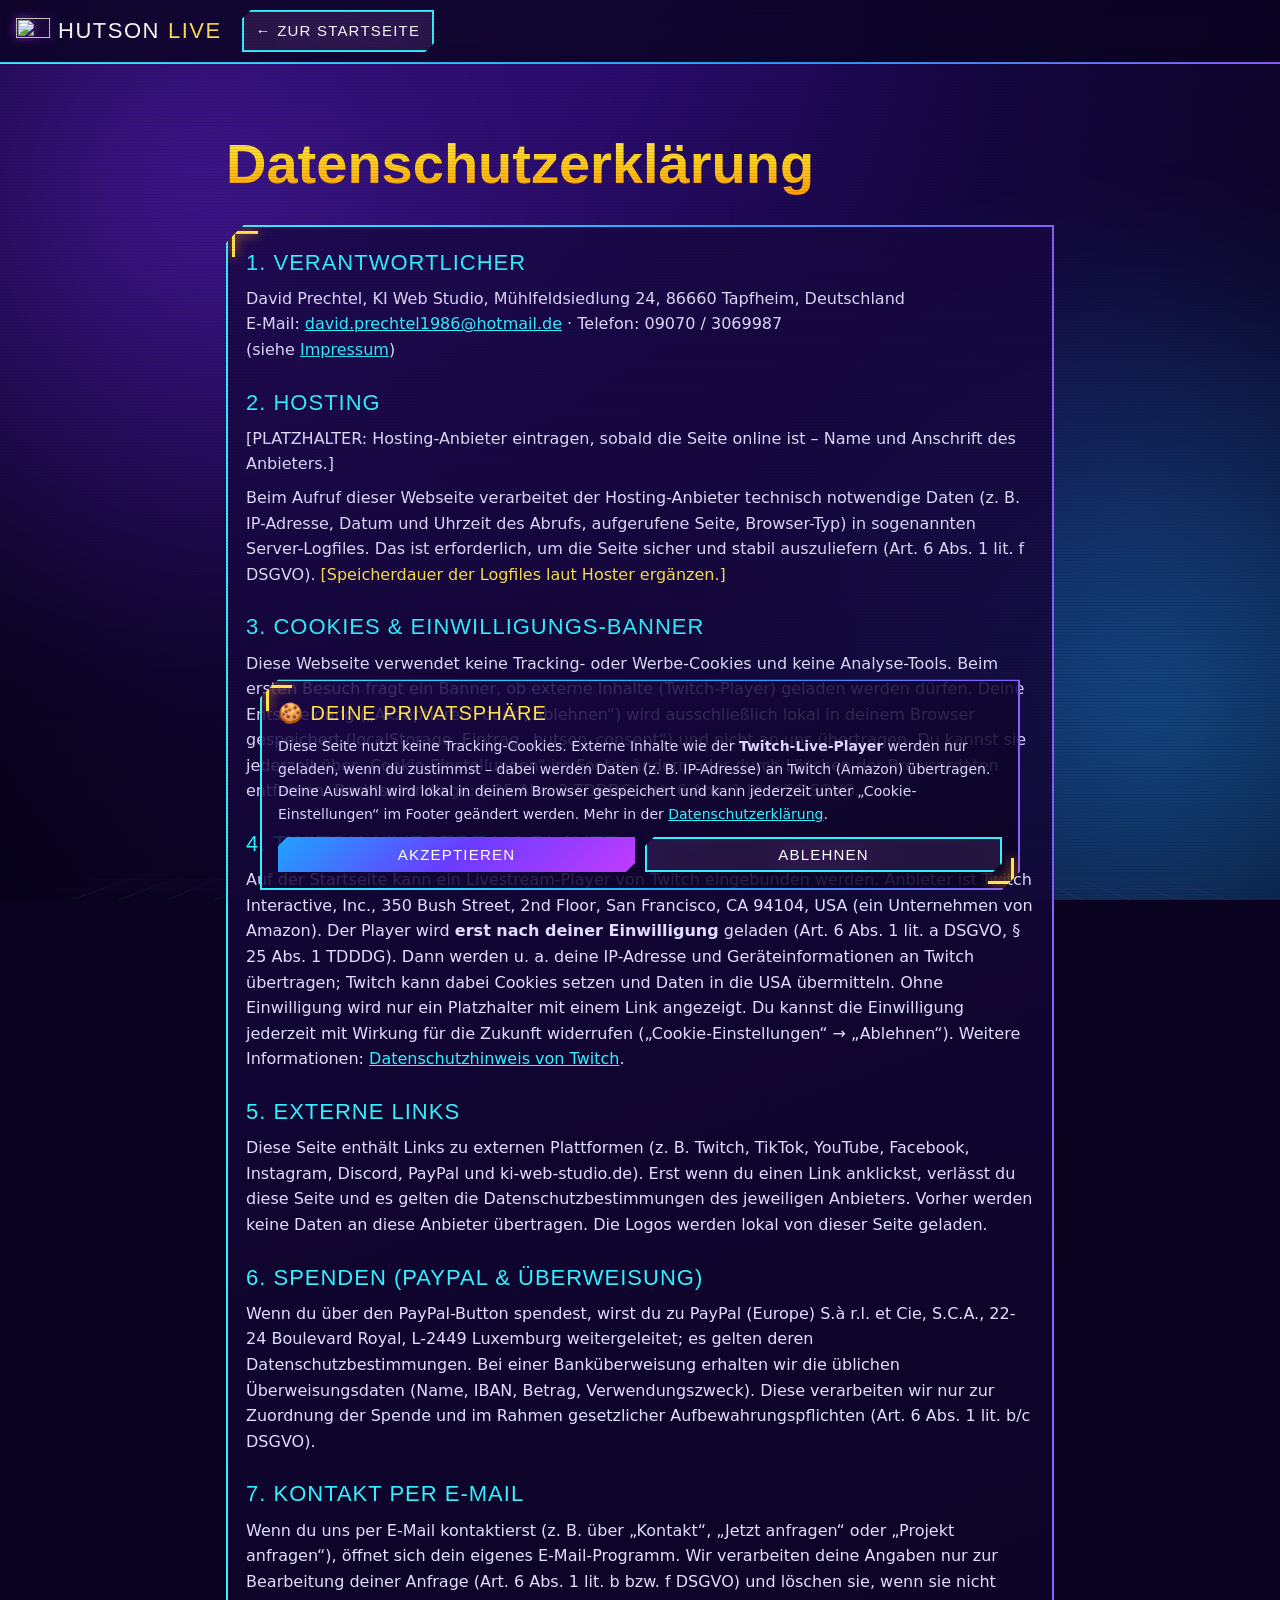
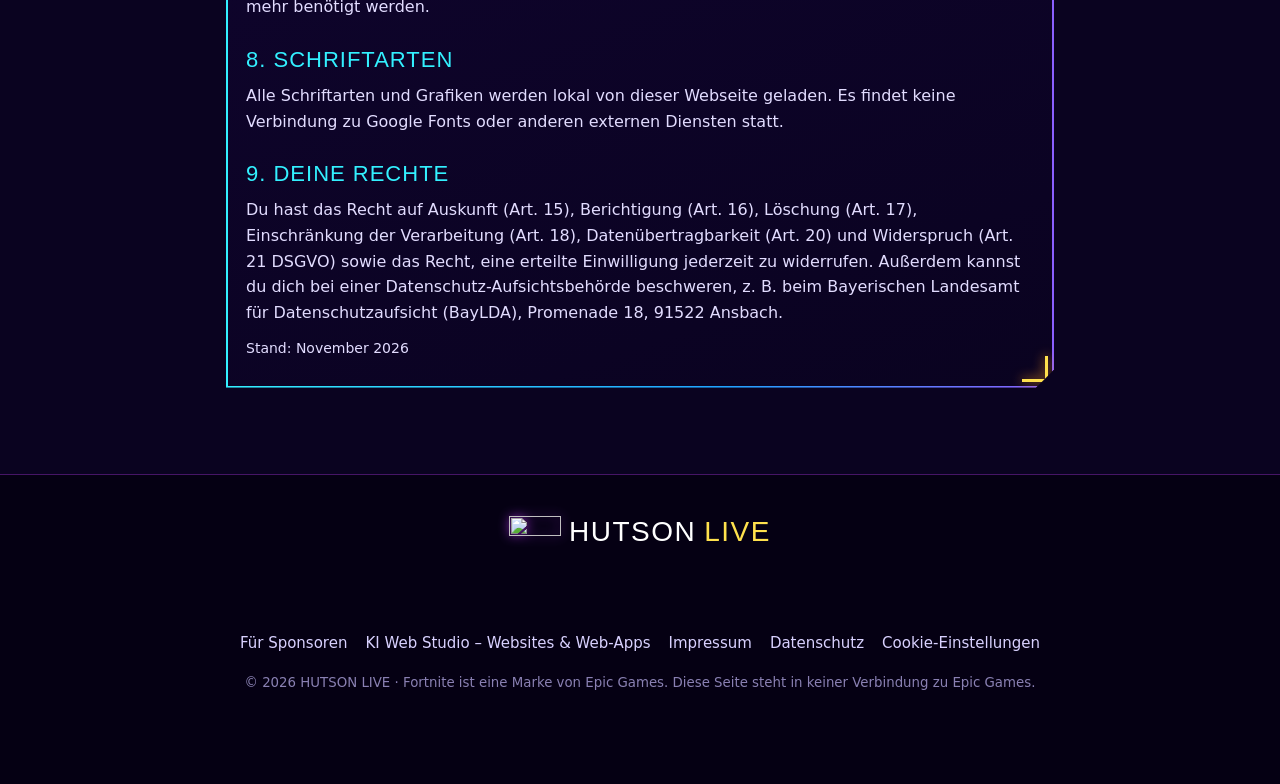
==== datenschutz.html @ d0c7753d "HUTSON LIVE Website" ====
<!DOCTYPE html>
<html lang="de">
<head>
<meta charset="utf-8">
<meta name="viewport" content="width=device-width,initial-scale=1">
<title>Datenschutz – HUTSON LIVE</title>
<link rel="icon" href="favicon.ico" sizes="16x16 32x32 48x48">
<link rel="apple-touch-icon" sizes="180x180" href="images/logo/apple-touch-icon.png">
<meta name="robots" content="noindex,follow">
<link rel="stylesheet" href="style.css">
</head>
<body>
<svg width="0" height="0" style="position:absolute" aria-hidden="true"><symbol id="i-mail" viewBox="0 0 24 24"><path d="M2 5.5A2.5 2.5 0 0 1 4.5 3h15A2.5 2.5 0 0 1 22 5.5v13a2.5 2.5 0 0 1-2.5 2.5h-15A2.5 2.5 0 0 1 2 18.5zm2.3.2 7.7 6.1 7.7-6.1a.5.5 0 0 0-.2-.2H4.5a.5.5 0 0 0-.2.2zM20 8.2l-7.4 5.9a1 1 0 0 1-1.2 0L4 8.2v10.3c0 .3.2.5.5.5h15c.3 0 .5-.2.5-.5z"/></symbol></svg>
<div class="bg" aria-hidden="true"><div class="c c1"></div><div class="c c2"></div><div class="grid"></div></div>
<div class="scan" aria-hidden="true"></div>
<header class="nav">
  <a class="brand" href="index.html" id="navBrand">HUTSON <span>LIVE</span></a>
  <a class="btn small ghost spons" href="index.html">← Zur Startseite</a>
</header>
<main>
<section class="legal">
<h1>Datenschutz&shy;erklärung</h1>
<div class="hud"><span class="tick tl"></span><span class="tick br"></span>
<h2 style="margin-top:0">1. Verantwortlicher</h2>
<p>David Prechtel, KI Web Studio, Mühlfeldsiedlung 24, 86660 Tapfheim, Deutschland<br>
E-Mail: <a href="mailto:david.prechtel1986@hotmail.de">david.prechtel1986@hotmail.de</a> · Telefon: 09070 / 3069987<br>
(siehe <a href="impressum.html">Impressum</a>)</p>

<h2>2. Hosting</h2>
<p id="hostingText" class="ph-note">[PLATZHALTER: Hosting-Anbieter eintragen, sobald die Seite online ist – Name und Anschrift des Anbieters.]</p>
<p>Beim Aufruf dieser Webseite verarbeitet der Hosting-Anbieter technisch notwendige Daten (z. B. IP-Adresse, Datum und Uhrzeit des Abrufs, aufgerufene Seite, Browser-Typ) in sogenannten Server-Logfiles. Das ist erforderlich, um die Seite sicher und stabil auszuliefern (Art. 6 Abs. 1 lit. f DSGVO). <span class="ph-note">[Speicherdauer der Logfiles laut Hoster ergänzen.]</span></p>

<h2>3. Cookies & Einwilligungs-Banner</h2>
<p>Diese Webseite verwendet keine Tracking- oder Werbe-Cookies und keine Analyse-Tools. Beim ersten Besuch fragt ein Banner, ob externe Inhalte (Twitch-Player) geladen werden dürfen. Deine Entscheidung („Akzeptieren“ oder „Ablehnen“) wird ausschließlich lokal in deinem Browser gespeichert (localStorage, Eintrag „hutson_consent“) und nicht an uns übertragen. Du kannst sie jederzeit über „Cookie-Einstellungen“ im Footer ändern oder durch Löschen der Browserdaten entfernen. Rechtsgrundlage: § 25 Abs. 2 TDDDG, Art. 6 Abs. 1 lit. c/f DSGVO.</p>

<h2>4. Twitch-Livestream-Player</h2>
<p>Auf der Startseite kann ein Livestream-Player von Twitch eingebunden werden. Anbieter ist Twitch Interactive, Inc., 350 Bush Street, 2nd Floor, San Francisco, CA 94104, USA (ein Unternehmen von Amazon). Der Player wird <b>erst nach deiner Einwilligung</b> geladen (Art. 6 Abs. 1 lit. a DSGVO, § 25 Abs. 1 TDDDG). Dann werden u. a. deine IP-Adresse und Geräteinformationen an Twitch übertragen; Twitch kann dabei Cookies setzen und Daten in die USA übermitteln. Ohne Einwilligung wird nur ein Platzhalter mit einem Link angezeigt. Du kannst die Einwilligung jederzeit mit Wirkung für die Zukunft widerrufen („Cookie-Einstellungen“ → „Ablehnen“). Weitere Informationen: <a href="https://www.twitch.tv/p/de-de/legal/privacy-notice/" target="_blank" rel="noopener">Datenschutzhinweis von Twitch</a>.</p>

<h2>5. Externe Links</h2>
<p>Diese Seite enthält Links zu externen Plattformen (z. B. Twitch, TikTok, YouTube, Facebook, Instagram, Discord, PayPal und ki-web-studio.de). Erst wenn du einen Link anklickst, verlässt du diese Seite und es gelten die Datenschutzbestimmungen des jeweiligen Anbieters. Vorher werden keine Daten an diese Anbieter übertragen. Die Logos werden lokal von dieser Seite geladen.</p>

<h2>6. Spenden (PayPal & Überweisung)</h2>
<p>Wenn du über den PayPal-Button spendest, wirst du zu PayPal (Europe) S.à r.l. et Cie, S.C.A., 22-24 Boulevard Royal, L-2449 Luxemburg weitergeleitet; es gelten deren Datenschutzbestimmungen. Bei einer Banküberweisung erhalten wir die üblichen Überweisungsdaten (Name, IBAN, Betrag, Verwendungszweck). Diese verarbeiten wir nur zur Zuordnung der Spende und im Rahmen gesetzlicher Aufbewahrungspflichten (Art. 6 Abs. 1 lit. b/c DSGVO).</p>

<h2>7. Kontakt per E-Mail</h2>
<p>Wenn du uns per E-Mail kontaktierst (z. B. über „Kontakt“, „Jetzt anfragen“ oder „Projekt anfragen“), öffnet sich dein eigenes E-Mail-Programm. Wir verarbeiten deine Angaben nur zur Bearbeitung deiner Anfrage (Art. 6 Abs. 1 lit. b bzw. f DSGVO) und löschen sie, wenn sie nicht mehr benötigt werden.</p>

<h2>8. Schriftarten</h2>
<p>Alle Schriftarten und Grafiken werden lokal von dieser Webseite geladen. Es findet keine Verbindung zu Google Fonts oder anderen externen Diensten statt.</p>

<h2>9. Deine Rechte</h2>
<p>Du hast das Recht auf Auskunft (Art. 15), Berichtigung (Art. 16), Löschung (Art. 17), Einschränkung der Verarbeitung (Art. 18), Datenübertragbarkeit (Art. 20) und Widerspruch (Art. 21 DSGVO) sowie das Recht, eine erteilte Einwilligung jederzeit zu widerrufen. Außerdem kannst du dich bei einer Datenschutz-Aufsichtsbehörde beschweren, z. B. beim Bayerischen Landesamt für Datenschutzaufsicht (BayLDA), Promenade 18, 91522 Ansbach.</p>

<p class="note">Stand: November 2026</p>
</div>
<script>
  /* Hosting-Anbieter aus config.js übernehmen, falls eingetragen */
  document.addEventListener("DOMContentLoaded",function(){var h=(window.SITE||{}).hosting;if(h&&h.trim()){var p=document.getElementById("hostingText");p.textContent="Diese Webseite wird gehostet bei: "+h;p.className="";}});
</script>
</section>
</main>
<footer id="footer"></footer>
<div class="consent" id="consent" role="dialog" aria-label="Cookie- und Einwilligungshinweis"></div>
<script src="config.js"></script>
<script src="site.js"></script>
</body>
</html>
---- style.css ----
/* HUTSON LIVE – Creator-Webseite (Gaming / Fortnite-Style, eigene Grafik) */
@font-face{font-family:"Lucky";src:url("fonts/LuckiestGuy-Regular.ttf") format("truetype");font-display:swap}
@font-face{font-family:"AntonL";src:url("fonts/Anton-Regular.ttf") format("truetype");font-display:swap}
:root{
  --blue:#1fa3ff;--cyan:#33f0ff;--purple:#8a2be2;--violet:#c13cff;--deep:#0a0320;--deep2:#120530;
  --yellow:#ffe14d;--orange:#ff9a1f;--pink:#ff3fa4;--white:#fff;--muted:#b9b0de;
  --grad:linear-gradient(135deg,#1fa3ff 0%,#6a3cff 50%,#c13cff 100%);
  --grad2:linear-gradient(90deg,#33f0ff,#1fa3ff,#c13cff,#ff3fa4,#ffe14d,#33f0ff);
  --hot:linear-gradient(180deg,#fff27a 0%,#ffd21f 45%,#ff8a00 100%);
  --cut:14px;
}
*{box-sizing:border-box;margin:0;padding:0}
html{scroll-behavior:smooth;scroll-padding-top:70px}
body{background:var(--deep);color:#fff;font:16px/1.6 system-ui,-apple-system,"Segoe UI",Roboto,Arial,sans-serif;overflow-x:hidden;min-height:100vh}
img{max-width:100%;height:auto;display:block}
a{color:var(--cyan)}
.lucky{font-family:"Lucky",Impact,sans-serif;letter-spacing:1.5px;font-weight:400}
.anton{font-family:"AntonL",Impact,"Arial Narrow",sans-serif;letter-spacing:1px;font-weight:400}
.hot{background:var(--hot);-webkit-background-clip:text;background-clip:text;color:transparent}

/* ---------- Hintergrund: Storm + Grid + Scanlines ---------- */
.bg{position:fixed;inset:0;z-index:-2;overflow:hidden;background:radial-gradient(ellipse at 50% 0%,#2a0b6e 0%,#14063f 40%,#07021a 100%)}
.bg .c{position:absolute;width:90vmax;height:90vmax;border-radius:50%;filter:blur(60px);opacity:.45}
.bg .c1{left:-30vmax;top:-30vmax;background:radial-gradient(circle,#7b2cff,transparent 60%);animation:d1 22s ease-in-out infinite alternate}
.bg .c2{right:-35vmax;top:10vmax;background:radial-gradient(circle,#1fa3ff,transparent 60%);animation:d2 26s ease-in-out infinite alternate}
.bg .c3{left:10vmax;bottom:-50vmax;background:radial-gradient(circle,#ff3fa4,transparent 58%);opacity:.3;animation:d1 30s ease-in-out infinite alternate-reverse}
@keyframes d1{to{transform:translate(12vmax,8vmax) scale(1.1)}}
@keyframes d2{to{transform:translate(-14vmax,6vmax) scale(1.15)}}
.bg .grid{position:absolute;left:-20%;right:-20%;bottom:-10%;height:45%;
  background:linear-gradient(transparent 0 95%,rgba(51,240,255,.3) 95%) 0 0/100% 50px,linear-gradient(90deg,transparent 0 96%,rgba(193,60,255,.3) 96%) 0 0/70px 100%;
  transform:perspective(500px) rotateX(60deg);transform-origin:bottom;animation:gm 3s linear infinite;
  -webkit-mask-image:linear-gradient(transparent,#000 70%);mask-image:linear-gradient(transparent,#000 70%)}
@keyframes gm{to{background-position:0 50px,0 0}}
.scan{position:fixed;inset:0;z-index:50;pointer-events:none;
  background:repeating-linear-gradient(0deg,rgba(0,0,0,.18) 0 1px,transparent 1px 3px);mix-blend-mode:multiply;opacity:.55}

/* ---------- Navigation ---------- */
.nav{position:sticky;top:0;z-index:40;display:flex;align-items:center;gap:12px;padding:10px 16px;
  background:rgba(10,3,32,.78);backdrop-filter:blur(10px);-webkit-backdrop-filter:blur(10px);border-bottom:1px solid rgba(51,240,255,.25)}
.nav:after{content:"";position:absolute;left:0;right:0;bottom:-2px;height:2px;background:var(--grad2);background-size:300% 100%;animation:flow 6s linear infinite}
@keyframes flow{to{background-position:300% 0}}
.brand{font-family:"Lucky",Impact,sans-serif;font-size:22px;text-decoration:none;color:#fff;white-space:nowrap;letter-spacing:1.5px}
.brand span{color:var(--yellow)}
.nav .links{display:none;gap:4px;margin-left:auto}
.nav .links a{color:#e8e2ff;text-decoration:none;font-family:"AntonL",Impact,sans-serif;letter-spacing:1px;text-transform:uppercase;font-size:15px;padding:6px 10px;border-radius:6px}
.nav .links a:hover{color:var(--cyan);background:rgba(51,240,255,.08)}
.nav .spons{margin-left:auto}
@media(min-width:1100px){.nav .links{display:flex}.nav .spons{margin-left:8px}}

/* ---------- Buttons ---------- */
.btn{--c:var(--blue);display:inline-flex;align-items:center;justify-content:center;gap:10px;padding:13px 22px;border:0;cursor:pointer;
  font-family:"AntonL",Impact,sans-serif;font-size:18px;letter-spacing:1.2px;text-transform:uppercase;text-decoration:none;color:#fff;
  background:var(--grad);clip-path:polygon(var(--cut) 0,100% 0,100% calc(100% - var(--cut)),calc(100% - var(--cut)) 100%,0 100%,0 var(--cut));
  transition:transform .15s,filter .15s;filter:drop-shadow(0 0 10px rgba(193,60,255,.55))}
.btn:hover{transform:translateY(-2px) scale(1.03);filter:drop-shadow(0 0 18px rgba(51,240,255,.85)) brightness(1.1)}
.btn svg{width:22px;height:22px;fill:currentColor;flex:none}
.btn.gold{background:var(--hot);color:#1a0640;filter:drop-shadow(0 0 12px rgba(255,190,40,.7))}
.btn.gold:hover{filter:drop-shadow(0 0 22px rgba(255,210,60,1))}
.btn.twitch{background:#9146ff}.btn.paypal{background:#003087;background:linear-gradient(135deg,#0070e0,#003087)}
.btn.ghost{background:rgba(255,255,255,.06);box-shadow:inset 0 0 0 2px var(--cyan)}
.btn.small{padding:9px 14px;font-size:15px;--cut:9px}
.btn.mail{background:linear-gradient(135deg,#ff3fa4,#c13cff);filter:drop-shadow(0 0 12px rgba(255,63,164,.75));animation:pulse 2.4s ease-in-out infinite}
@keyframes pulse{50%{filter:drop-shadow(0 0 22px rgba(255,63,164,1))}}

/* ---------- HUD-Rahmen ---------- */
.hud{position:relative;background:linear-gradient(160deg,rgba(26,8,72,.82),rgba(10,3,32,.88));padding:20px;
  clip-path:polygon(18px 0,100% 0,100% calc(100% - 18px),calc(100% - 18px) 100%,0 100%,0 18px)}
.hud:before{content:"";position:absolute;inset:0;padding:2px;background:var(--grad2);background-size:300% 100%;animation:flow 8s linear infinite;
  clip-path:inherit;-webkit-mask:linear-gradient(#000 0 0) content-box,linear-gradient(#000 0 0);-webkit-mask-composite:xor;mask-composite:exclude;pointer-events:none}
.hud .tick{position:absolute;width:26px;height:26px;border:3px solid var(--yellow);pointer-events:none;filter:drop-shadow(0 0 6px var(--orange))}
.tick.tl{left:6px;top:6px;border-right:0;border-bottom:0}.tick.br{right:6px;bottom:6px;border-left:0;border-top:0}

/* ---------- Layout / Sections ---------- */
main{position:relative}
section{padding:56px 16px;max-width:1180px;margin:0 auto}
.h2{font-family:"Lucky",Impact,sans-serif;font-size:clamp(30px,7vw,52px);line-height:1.05;letter-spacing:1.5px;margin-bottom:8px;
  background:var(--hot);-webkit-background-clip:text;background-clip:text;color:transparent;filter:drop-shadow(0 4px 0 #2a0a5e) drop-shadow(0 0 16px rgba(255,170,40,.35))}
.kicker{display:inline-block;font-family:"AntonL",Impact,sans-serif;letter-spacing:3px;text-transform:uppercase;font-size:14px;color:var(--cyan);margin-bottom:6px}
.kicker:before{content:"// "}
.lead{color:var(--muted);max-width:760px;margin-bottom:24px;font-size:17px}
.grid2{display:grid;gap:18px}
.cards{display:grid;gap:14px;grid-template-columns:1fr}
@media(min-width:620px){.cards{grid-template-columns:repeat(2,1fr)}}
@media(min-width:980px){.cards.c4{grid-template-columns:repeat(4,1fr)}.cards.c3{grid-template-columns:repeat(3,1fr)}}
.card h3{font-family:"AntonL",Impact,sans-serif;font-weight:400;letter-spacing:1px;font-size:22px;text-transform:uppercase;margin:6px 0 4px}
.card p{color:var(--muted);font-size:15px}
.card .em{font-size:34px;line-height:1}
.card{transition:transform .2s}
.card:hover{transform:translateY(-4px)}

/* ---------- Hero ---------- */
.hero{display:grid;gap:28px;padding-top:36px;align-items:center}
@media(min-width:900px){.hero{grid-template-columns:1.25fr .9fr;padding-top:64px}}
.live-pill{display:inline-flex;align-items:center;gap:8px;padding:5px 14px 4px;background:var(--hot);color:#1a0640;font-family:"Lucky",Impact,sans-serif;letter-spacing:1.5px;
  transform:skewX(-10deg);box-shadow:0 4px 0 #b35a00,0 0 18px rgba(255,190,40,.7);font-size:15px}
.live-pill i{width:10px;height:10px;border-radius:50%;background:#ff2d55;box-shadow:0 0 10px #ff2d55;animation:blink 1.2s infinite}
@keyframes blink{50%{opacity:.25}}
.logo{position:relative;font-family:"Lucky",Impact,sans-serif;font-size:clamp(58px,15vw,128px);line-height:.92;letter-spacing:2px;margin:16px 0 10px;
  -webkit-text-stroke:3px #1a0640;paint-order:stroke fill}
.logo .l1{display:block;background:var(--hot);-webkit-background-clip:text;background-clip:text;color:transparent;filter:drop-shadow(0 6px 0 #2a0a5e) drop-shadow(0 0 26px rgba(255,170,40,.45))}
.logo .l2{display:block;background:linear-gradient(90deg,#33f0ff,#1fa3ff,#c13cff,#ff3fa4,#33f0ff);background-size:250% 100%;-webkit-background-clip:text;background-clip:text;color:transparent;
  animation:flow 5s linear infinite;filter:drop-shadow(0 6px 0 #2a0a5e) drop-shadow(0 0 22px rgba(193,60,255,.6))}
.glitch{position:relative}
.glitch:before,.glitch:after{content:attr(data-t);position:absolute;left:0;top:0;width:100%;-webkit-text-stroke:0;pointer-events:none;opacity:0}
.glitch:before{color:#33f0ff;animation:g1 4s infinite steps(1)}
.glitch:after{color:#ff3fa4;animation:g2 4s infinite steps(1)}
@keyframes g1{0%,90%,100%{opacity:0;transform:none}91%{opacity:.8;transform:translate(-4px,1px);clip-path:inset(10% 0 55% 0)}93%{opacity:.8;transform:translate(3px,-2px);clip-path:inset(60% 0 8% 0)}95%{opacity:0}}
@keyframes g2{0%,90%,100%{opacity:0;transform:none}92%{opacity:.8;transform:translate(4px,0);clip-path:inset(35% 0 35% 0)}94%{opacity:.8;transform:translate(-3px,2px);clip-path:inset(0 0 80% 0)}96%{opacity:0}}
.slogan{font-family:"AntonL",Impact,sans-serif;text-transform:uppercase;letter-spacing:2px;font-size:clamp(17px,4.4vw,24px);color:var(--cyan);text-shadow:0 0 12px rgba(51,240,255,.6)}
.slogan b{color:var(--yellow);font-weight:400}
.hero p.txt{color:#ddd5ff;margin:12px 0 22px;max-width:620px;font-size:17px}
.hero .btns{display:flex;flex-wrap:wrap;gap:12px}
.hero .btns .btn{flex:1 1 160px}
@media(min-width:620px){.hero .btns .btn{flex:0 0 auto}}
.photo{position:relative;max-width:380px;margin:0 auto;width:100%}
.photo .frame{padding:8px}
.photo img{width:100%;aspect-ratio:4/5;object-fit:cover;object-position:50% 20%;clip-path:polygon(14px 0,100% 0,100% calc(100% - 14px),calc(100% - 14px) 100%,0 100%,0 14px);filter:saturate(1.08) contrast(1.04)}
.photo .badge{position:absolute;left:-6px;bottom:24px;transform:skewX(-10deg)}
.photo .tag2{position:absolute;right:-4px;top:22px;background:#9146ff;padding:4px 12px;font-family:"AntonL",Impact,sans-serif;letter-spacing:1.5px;transform:skewX(-10deg);box-shadow:0 0 16px rgba(145,70,255,.8)}
.photo:after{content:"";position:absolute;inset:8px;pointer-events:none;background:linear-gradient(180deg,transparent 60%,rgba(193,60,255,.35));clip-path:polygon(14px 0,100% 0,100% calc(100% - 14px),calc(100% - 14px) 100%,0 100%,0 14px)}

/* ---------- Plattform-Karten ---------- */
.plats{display:grid;gap:12px;grid-template-columns:repeat(2,1fr)}
@media(min-width:700px){.plats{grid-template-columns:repeat(4,1fr)}}
.plat{--b:#fff;position:relative;display:flex;flex-direction:column;align-items:center;justify-content:center;gap:8px;padding:22px 10px 16px;text-decoration:none;color:#fff;
  background:linear-gradient(160deg,rgba(255,255,255,.07),rgba(255,255,255,.02));border:1px solid rgba(255,255,255,.12);
  clip-path:polygon(16px 0,100% 0,100% calc(100% - 16px),calc(100% - 16px) 100%,0 100%,0 16px);transition:transform .2s,background .2s,box-shadow .2s;overflow:hidden}
.plat:before{content:"";position:absolute;inset:auto 0 0 0;height:4px;background:var(--b);box-shadow:0 0 16px var(--b)}
.plat svg{width:clamp(52px,14vw,72px);height:clamp(52px,14vw,72px);fill:var(--b);filter:drop-shadow(0 0 10px color-mix(in srgb,var(--b) 70%,transparent));transition:transform .2s,filter .2s}
.plat b{font-family:"AntonL",Impact,sans-serif;font-weight:400;font-size:21px;letter-spacing:1.2px;text-transform:uppercase}
.plat small{color:var(--muted);font-size:13px;text-align:center;line-height:1.3;word-break:break-word}
.plat:hover{transform:translateY(-4px);background:color-mix(in srgb,var(--b) 18%,transparent)}
.plat:hover svg{transform:scale(1.12) rotate(-4deg);filter:drop-shadow(0 0 18px var(--b)) drop-shadow(0 0 30px var(--b))}
.plat.soon{opacity:.45;pointer-events:none}
.plat.soon small{color:var(--yellow)}
.p-twitch{--b:#9146ff}.p-youtube{--b:#ff0033}.p-tiktok{--b:#ffffff}.p-facebook{--b:#1877f2}.p-instagram{--b:#ff4f8b}.p-discord{--b:#5865f2}.p-paypal{--b:#169bd7}.p-web{--b:#33f0ff}
.p-tiktok svg{filter:drop-shadow(-2px -2px 0 #25f4ee) drop-shadow(2px 2px 0 #fe2c55)}
.p-instagram svg{fill:url(#ig-grad)}

/* ---------- Über mich ---------- */
@media(min-width:900px){.about{grid-template-columns:320px 1fr;align-items:start}}
.about .txt p{margin-bottom:12px;color:#e2dcff}
.about .mini img{aspect-ratio:1;object-fit:cover;object-position:50% 18%;width:100%}
.chips{display:flex;flex-wrap:wrap;gap:8px;margin:6px 0 16px}
.chip{padding:4px 12px;font-family:"AntonL",Impact,sans-serif;letter-spacing:1px;font-size:14px;text-transform:uppercase;background:rgba(51,240,255,.1);border:1px solid rgba(51,240,255,.45);color:var(--cyan);transform:skewX(-8deg)}

/* ---------- Stream-Zeiten & Live ---------- */
@media(min-width:900px){.live{grid-template-columns:1fr 1.2fr}}
.sched{list-style:none;display:grid;gap:8px}
.sched li{display:grid;grid-template-columns:96px 1fr;gap:4px 10px;align-items:center;padding:10px 12px;background:rgba(255,255,255,.04);border-left:4px solid var(--violet)}
.sched li:nth-child(odd){border-left-color:var(--blue)}
.sched .d{font-family:"AntonL",Impact,sans-serif;letter-spacing:1px;text-transform:uppercase;color:var(--yellow);font-size:18px}
.sched .t{font-family:"AntonL",Impact,sans-serif;font-size:20px;letter-spacing:1px}
.sched .g{grid-column:2;color:var(--muted);font-size:14px;margin-top:-4px}
.note{color:var(--muted);font-size:14px;margin-top:12px}
.embed{position:relative;aspect-ratio:16/9;width:100%;background:#000}
.embed iframe{position:absolute;inset:0;width:100%;height:100%;border:0}
.embed .ph{position:absolute;inset:0;display:flex;flex-direction:column;align-items:center;justify-content:center;gap:12px;text-align:center;padding:16px;
  background:radial-gradient(circle at 50% 40%,rgba(145,70,255,.45),rgba(10,3,32,.95) 70%)}
.embed .ph svg.big{width:64px;height:64px;fill:#9146ff;filter:drop-shadow(0 0 16px #9146ff)}
.embed .ph p{font-size:13px;color:var(--muted);max-width:420px}

/* ---------- Galerie & Lightbox ---------- */
.gal{display:grid;gap:10px;grid-template-columns:repeat(2,1fr)}
@media(min-width:800px){.gal{grid-template-columns:repeat(3,1fr)}}
.gal button{border:0;padding:0;cursor:zoom-in;background:none;position:relative;overflow:hidden;clip-path:polygon(12px 0,100% 0,100% calc(100% - 12px),calc(100% - 12px) 100%,0 100%,0 12px)}
.gal img{width:100%;aspect-ratio:4/3;object-fit:cover;transition:transform .3s,filter .3s}
.gal button:hover img{transform:scale(1.06);filter:brightness(1.15)}
.gal button:after{content:"";position:absolute;inset:0;box-shadow:inset 0 0 0 2px rgba(51,240,255,.5);pointer-events:none}
.lb{position:fixed;inset:0;z-index:100;background:rgba(5,1,18,.94);display:none;align-items:center;justify-content:center;padding:16px;flex-direction:column;gap:10px}
.lb.on{display:flex}
.lb img{max-height:80vh;max-width:min(1100px,100%);box-shadow:0 0 40px rgba(193,60,255,.6)}
.lb .cap{font-family:"AntonL",Impact,sans-serif;letter-spacing:1px;color:var(--cyan)}
.lb .x,.lb .prev,.lb .next{position:absolute;background:rgba(255,255,255,.08);color:#fff;border:1px solid rgba(255,255,255,.25);width:46px;height:46px;font-size:24px;cursor:pointer}
.lb .x{top:14px;right:14px}.lb .prev{left:10px;top:50%}.lb .next{right:10px;top:50%}

/* ---------- Media Kit ---------- */
.stats{display:grid;gap:10px;grid-template-columns:repeat(2,1fr);margin-bottom:22px}
@media(min-width:900px){.stats{grid-template-columns:repeat(5,1fr)}}
.stat{text-align:center;padding:16px 8px}
.stat .v{font-family:"Lucky",Impact,sans-serif;font-size:30px;line-height:1.1;background:var(--hot);-webkit-background-clip:text;background-clip:text;color:transparent}
.stat .v.req{font-family:"AntonL",Impact,sans-serif;font-size:22px;letter-spacing:1px;background:none;color:var(--cyan);text-transform:uppercase}
.stat .k{color:var(--muted);font-size:13px;text-transform:uppercase;letter-spacing:1px}
.cta-row{display:flex;flex-wrap:wrap;gap:12px;margin-top:22px}

/* ---------- Sponsoren ---------- */
.slots{display:grid;gap:12px;grid-template-columns:repeat(2,1fr);margin-top:18px}
@media(min-width:800px){.slots{grid-template-columns:repeat(4,1fr)}}
.slot{aspect-ratio:3/2;display:flex;align-items:center;justify-content:center;text-align:center;padding:10px;text-decoration:none;
  border:2px dashed rgba(51,240,255,.45);color:var(--cyan);font-family:"AntonL",Impact,sans-serif;letter-spacing:1px;text-transform:uppercase;background:rgba(51,240,255,.04);transition:background .2s,box-shadow .2s}
.slot:hover{background:rgba(51,240,255,.1);box-shadow:0 0 20px rgba(51,240,255,.4)}
.slot img{max-height:100%;object-fit:contain}
.slot.filled{border-style:solid;background:rgba(255,255,255,.92)}

/* ---------- Projekte ---------- */
.proj{display:grid;gap:18px}
@media(min-width:900px){.proj{grid-template-columns:1.2fr 1fr;align-items:center}}
.ul{list-style:none;display:grid;gap:8px}
.ul li{padding-left:28px;position:relative;color:#e2dcff}
.ul li:before{content:"";position:absolute;left:0;top:7px;width:14px;height:14px;background:var(--hot);clip-path:polygon(50% 0,100% 50%,50% 100%,0 50%)}

/* ---------- Spenden ---------- */
.donate{display:grid;gap:18px}
@media(min-width:900px){.donate{grid-template-columns:1fr 1.3fr}}
.iban-box{display:grid;gap:10px}
.row{display:grid;gap:2px}
.row .k{font-size:12px;letter-spacing:1.5px;text-transform:uppercase;color:var(--muted)}
.row .v{font-family:"AntonL",Impact,sans-serif;font-size:20px;letter-spacing:1px;word-break:break-word}
.ibanline{display:flex;flex-wrap:wrap;gap:10px;align-items:center}
.ibanline code{font:20px/1.3 ui-monospace,Consolas,monospace;letter-spacing:1px;color:var(--yellow);background:rgba(0,0,0,.35);padding:8px 10px;border:1px solid rgba(255,225,77,.35);word-break:break-all}
.copied{color:#5dff9a;font-size:14px;min-height:1em}
.vol{margin-top:14px;padding:12px 14px;background:rgba(255,225,77,.08);border-left:4px solid var(--yellow);color:#f3ecc4;font-size:14px}

/* ---------- Kontakt / Folgen ---------- */
.follow{display:flex;flex-wrap:wrap;gap:10px;margin:14px 0 22px}
.sbtn{--b:#555;display:inline-flex;align-items:center;gap:10px;padding:11px 16px;text-decoration:none;color:#fff;font-family:"AntonL",Impact,sans-serif;letter-spacing:1px;text-transform:uppercase;
  background:var(--b);clip-path:polygon(10px 0,100% 0,100% calc(100% - 10px),calc(100% - 10px) 100%,0 100%,0 10px);transition:transform .15s,filter .15s}
.sbtn svg{width:22px;height:22px;fill:#fff}
.sbtn:hover{transform:translateY(-2px);filter:drop-shadow(0 0 14px var(--b)) brightness(1.1)}
.sbtn.p-tiktok{--b:#111;box-shadow:inset 2px 2px 0 #25f4ee,inset -2px -2px 0 #fe2c55}
.sbtn.p-instagram{background:linear-gradient(45deg,#f9a825,#e1306c,#833ab4)}
.sbtn.p-web{--b:#0b6e8a;background:linear-gradient(135deg,#0b8fb3,#6a3cff)}

/* ---------- Footer ---------- */
footer{margin-top:30px;padding:30px 16px 90px;text-align:center;background:rgba(5,1,18,.85);border-top:1px solid rgba(193,60,255,.35)}
footer .brand{font-size:28px}
footer nav{display:flex;flex-wrap:wrap;justify-content:center;gap:6px 18px;margin:14px 0}
footer nav a,footer nav button{color:#d9d1ff;text-decoration:none;background:none;border:0;font:inherit;cursor:pointer;font-size:15px}
footer nav a:hover,footer nav button:hover{color:var(--cyan)}
footer small{color:#8a80b3}

/* ---------- Cookie-Banner ---------- */
.consent{position:fixed;left:10px;right:10px;bottom:10px;z-index:90;max-width:760px;margin:0 auto;display:none}
.consent.on{display:block}
.consent .hud{padding:18px}
.consent h4{font-family:"AntonL",Impact,sans-serif;font-weight:400;letter-spacing:1px;font-size:20px;text-transform:uppercase;color:var(--yellow)}
.consent p{font-size:14px;color:#ddd5ff;margin:6px 0 12px}
.consent .b{display:flex;flex-wrap:wrap;gap:10px}
.consent .b .btn{flex:1 1 150px}

/* ---------- Unterseiten (Impressum/Datenschutz) ---------- */
.legal{max-width:860px}
.legal h1{font-family:"Lucky",Impact,sans-serif;font-size:clamp(34px,8vw,56px);background:var(--hot);-webkit-background-clip:text;background-clip:text;color:transparent;margin-bottom:16px}
.legal h2{font-family:"AntonL",Impact,sans-serif;font-weight:400;letter-spacing:1px;text-transform:uppercase;color:var(--cyan);font-size:22px;margin:22px 0 6px}
.legal p,.legal li{color:#e2dcff;margin-bottom:8px}
.legal ul{padding-left:20px}
.ph-note{color:var(--yellow)}

.reveal{opacity:0;transform:translateY(24px);transition:opacity .6s,transform .6s}
.reveal.in{opacity:1;transform:none}
@media(prefers-reduced-motion:reduce){*,*:before,*:after{animation:none!important;transition:none!important}.reveal{opacity:1;transform:none}}

/* ---------- Mobile-Feinschliff ---------- */
@media(max-width:899px){
  #aboutPhoto{display:none}
  .photo{max-width:300px}
  .stats .stat:last-child:nth-child(odd){grid-column:1/-1}
}
@media(max-width:480px){
  .btn{font-size:16px;padding:12px 16px}
  .ibanline code{font-size:16px;letter-spacing:.5px}
  .hud{padding:16px}
}

/* ---------- Spenden per Überweisung: Button, Modal, Toast ---------- */
.bank-btn{animation:bankglow 2.2s ease-in-out infinite}
@keyframes bankglow{0%,100%{filter:drop-shadow(0 0 10px rgba(255,190,40,.7))}50%{filter:drop-shadow(0 0 24px rgba(255,220,70,1)) drop-shadow(0 0 40px rgba(255,138,0,.6))}}
.bank-btn.big{font-size:22px;padding:16px 28px}
.p-bank{--b:#ffe14d;font:inherit;cursor:pointer}
.donate{grid-template-columns:1fr}
@media(min-width:900px){.donate{grid-template-columns:1fr 1.3fr}}
.modal{position:fixed;inset:0;z-index:120;display:none;align-items:center;justify-content:center;padding:16px;background:rgba(5,1,18,.88);backdrop-filter:blur(6px);-webkit-backdrop-filter:blur(6px)}
.modal.on{display:flex;animation:mfade .25s ease-out}
@keyframes mfade{from{opacity:0}to{opacity:1}}
.mbox{width:100%;max-width:560px;text-align:center;padding:28px 20px 22px;box-shadow:0 0 50px rgba(193,60,255,.6);animation:mpop .3s cubic-bezier(.2,1.4,.4,1)}
@keyframes mpop{from{transform:scale(.85)}to{transform:none}}
.mbox .mx{position:absolute;top:10px;right:12px;width:40px;height:40px;background:rgba(255,255,255,.08);border:1px solid rgba(255,255,255,.25);color:#fff;font-size:20px;cursor:pointer;z-index:2}
.mbox .mic{width:52px;height:52px;fill:var(--yellow);filter:drop-shadow(0 0 14px var(--orange));margin:0 auto 6px;display:block}
.mbox h3{font-size:clamp(24px,6.5vw,34px);background:var(--hot);-webkit-background-clip:text;background-clip:text;color:transparent;margin-bottom:14px}
.mbox .k{display:block;font-size:12px;letter-spacing:2px;text-transform:uppercase;color:var(--muted);margin-bottom:4px}
.bigiban{display:block;font:700 clamp(17px,5.4vw,25px)/1.3 ui-monospace,Consolas,"Courier New",monospace;letter-spacing:1px;color:var(--yellow);
  background:rgba(0,0,0,.45);border:2px solid rgba(255,225,77,.55);padding:14px 10px;margin-bottom:14px;text-shadow:0 0 12px rgba(255,200,40,.6);box-shadow:inset 0 0 20px rgba(255,190,40,.15);user-select:all}
.mrow{margin-top:14px}
.mrow b{font-family:"AntonL",Impact,sans-serif;font-weight:400;font-size:20px;letter-spacing:1px}
.mbox .vol{text-align:left}
.toast{position:fixed;left:50%;bottom:24px;z-index:130;transform:translate(-50%,40px);opacity:0;pointer-events:none;padding:12px 22px;
  background:linear-gradient(135deg,#1fd17a,#0fa3a0);color:#fff;font-family:"AntonL",Impact,sans-serif;letter-spacing:1.5px;text-transform:uppercase;font-size:18px;
  box-shadow:0 0 24px rgba(31,209,122,.8);clip-path:polygon(10px 0,100% 0,100% calc(100% - 10px),calc(100% - 10px) 100%,0 100%,0 10px);transition:transform .25s,opacity .25s}
.toast.on{opacity:1;transform:translate(-50%,0)}
@media(max-width:480px){.hero .btns .bank-btn{flex-basis:100%}.bank-btn.big{font-size:18px;padding:14px 18px;width:100%}}

/* ---------- Logo-Bild ---------- */
.brand{display:inline-flex;align-items:center;gap:8px}
.brand .shield{width:34px;height:auto;filter:drop-shadow(0 0 6px rgba(193,60,255,.7))}
footer .brand .shield{width:52px}
.logo.has-img{margin:6px 0 4px;line-height:0;font-size:0}
.logo.has-img img{display:block;width:min(86vw,440px);height:auto;margin-left:-10px;animation:logoPulse 3.2s ease-in-out infinite;will-change:filter}
@keyframes logoPulse{0%,100%{filter:drop-shadow(0 0 10px rgba(51,240,255,.35)) drop-shadow(0 0 26px rgba(193,60,255,.25))}
  50%{filter:drop-shadow(0 0 18px rgba(51,240,255,.6)) drop-shadow(0 0 44px rgba(255,63,164,.45))}}
@media(max-width:899px){.logo.has-img img{margin:0 auto;width:min(80vw,360px)}}
@media(prefers-reduced-motion:reduce){.logo.has-img img{animation:none}}
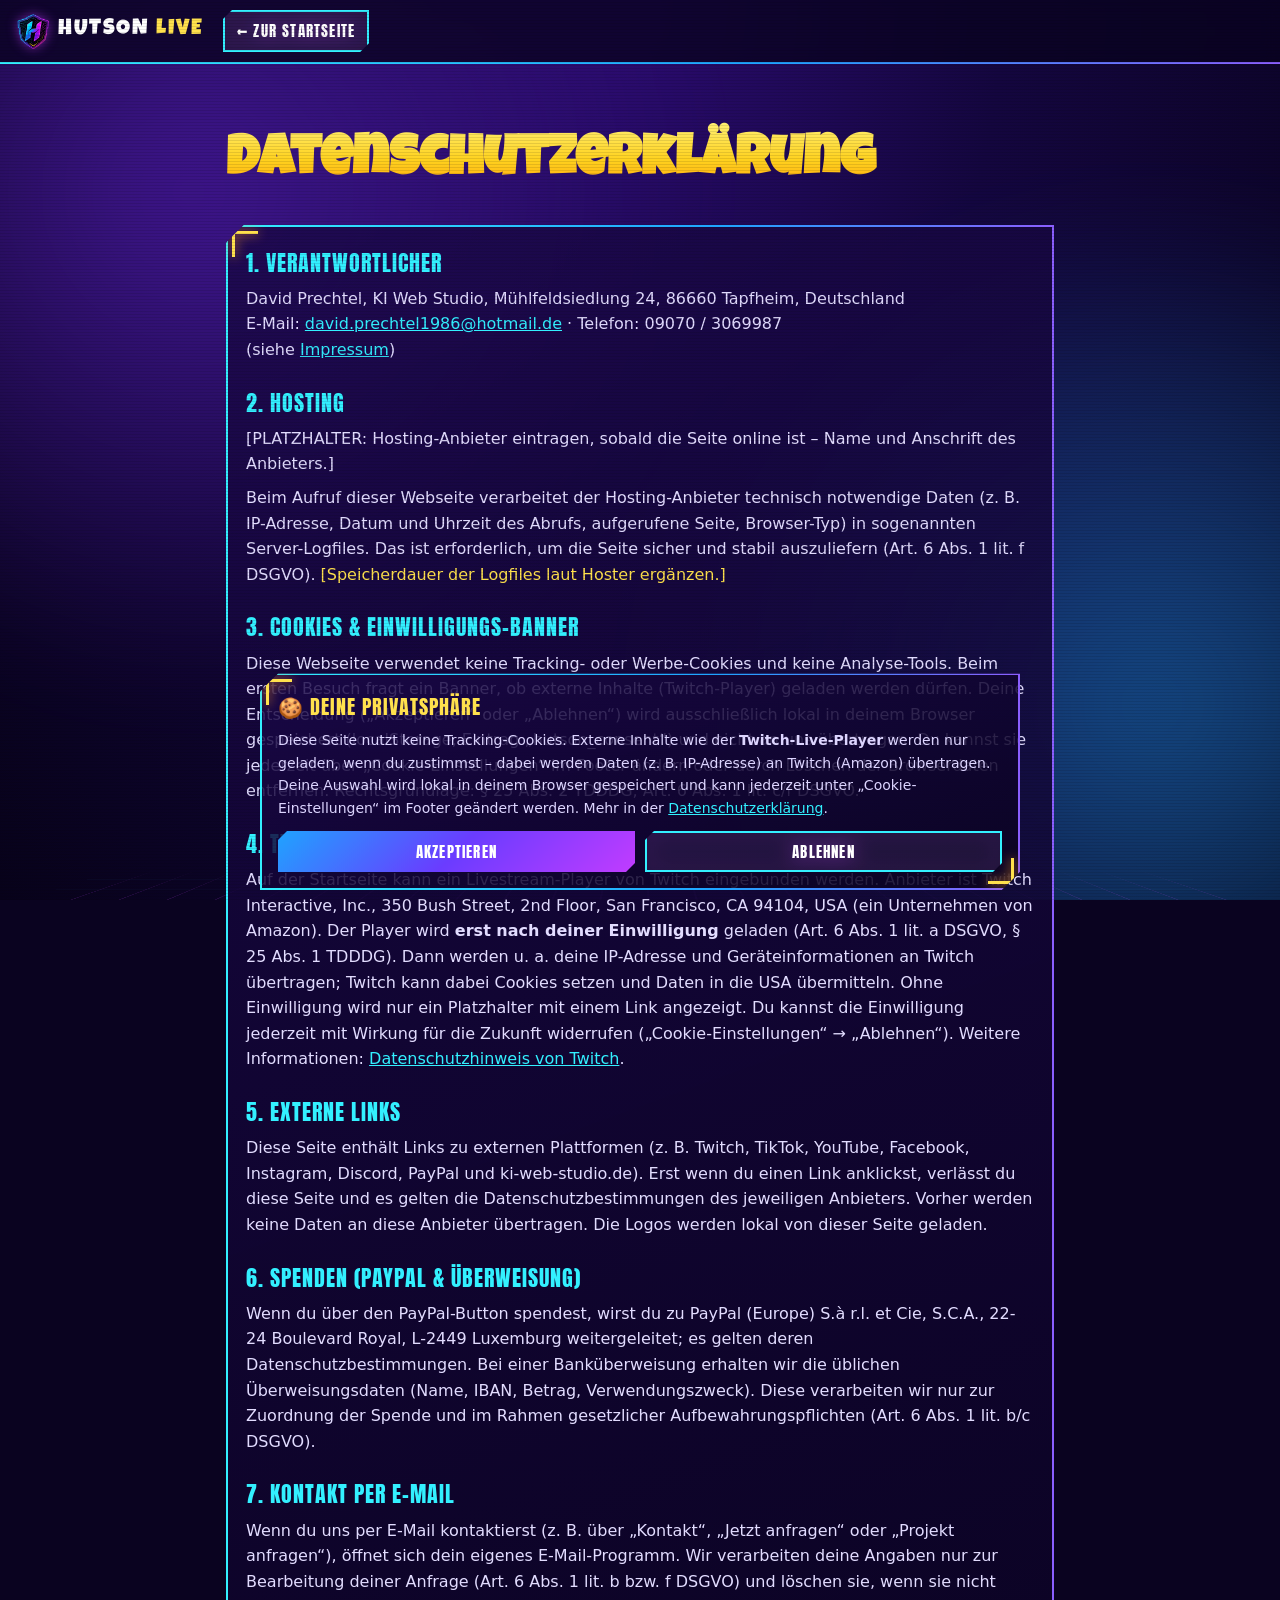
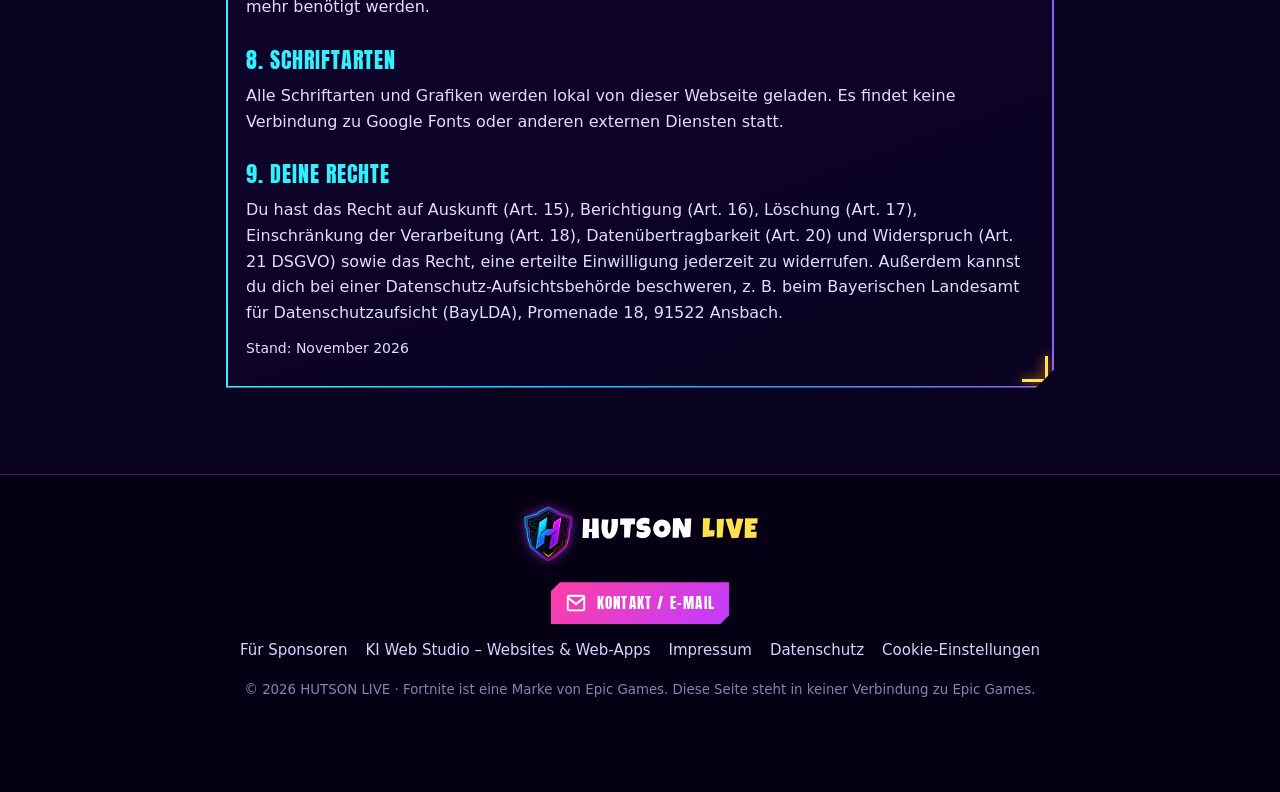
==== commit b2067a29: "Website komplett (flache Struktur)" ====
--- a/datenschutz.html
+++ b/datenschutz.html
@@ -5,7 +5,7 @@
 <meta name="viewport" content="width=device-width,initial-scale=1">
 <title>Datenschutz – HUTSON LIVE</title>
 <link rel="icon" href="favicon.ico" sizes="16x16 32x32 48x48">
-<link rel="apple-touch-icon" sizes="180x180" href="images/logo/apple-touch-icon.png">
+<link rel="apple-touch-icon" sizes="180x180" href="logo-apple-touch-icon.png">
 <meta name="robots" content="noindex,follow">
 <link rel="stylesheet" href="style.css">
 </head>
--- a/style.css
+++ b/style.css
@@ -1,6 +1,6 @@
 /* HUTSON LIVE – Creator-Webseite (Gaming / Fortnite-Style, eigene Grafik) */
-@font-face{font-family:"Lucky";src:url("fonts/LuckiestGuy-Regular.ttf") format("truetype");font-display:swap}
-@font-face{font-family:"AntonL";src:url("fonts/Anton-Regular.ttf") format("truetype");font-display:swap}
+@font-face{font-family:"Lucky";src:url("LuckiestGuy-Regular.ttf") format("truetype");font-display:swap}
+@font-face{font-family:"AntonL";src:url("Anton-Regular.ttf") format("truetype");font-display:swap}
 :root{
   --blue:#1fa3ff;--cyan:#33f0ff;--purple:#8a2be2;--violet:#c13cff;--deep:#0a0320;--deep2:#120530;
   --yellow:#ffe14d;--orange:#ff9a1f;--pink:#ff3fa4;--white:#fff;--muted:#b9b0de;
